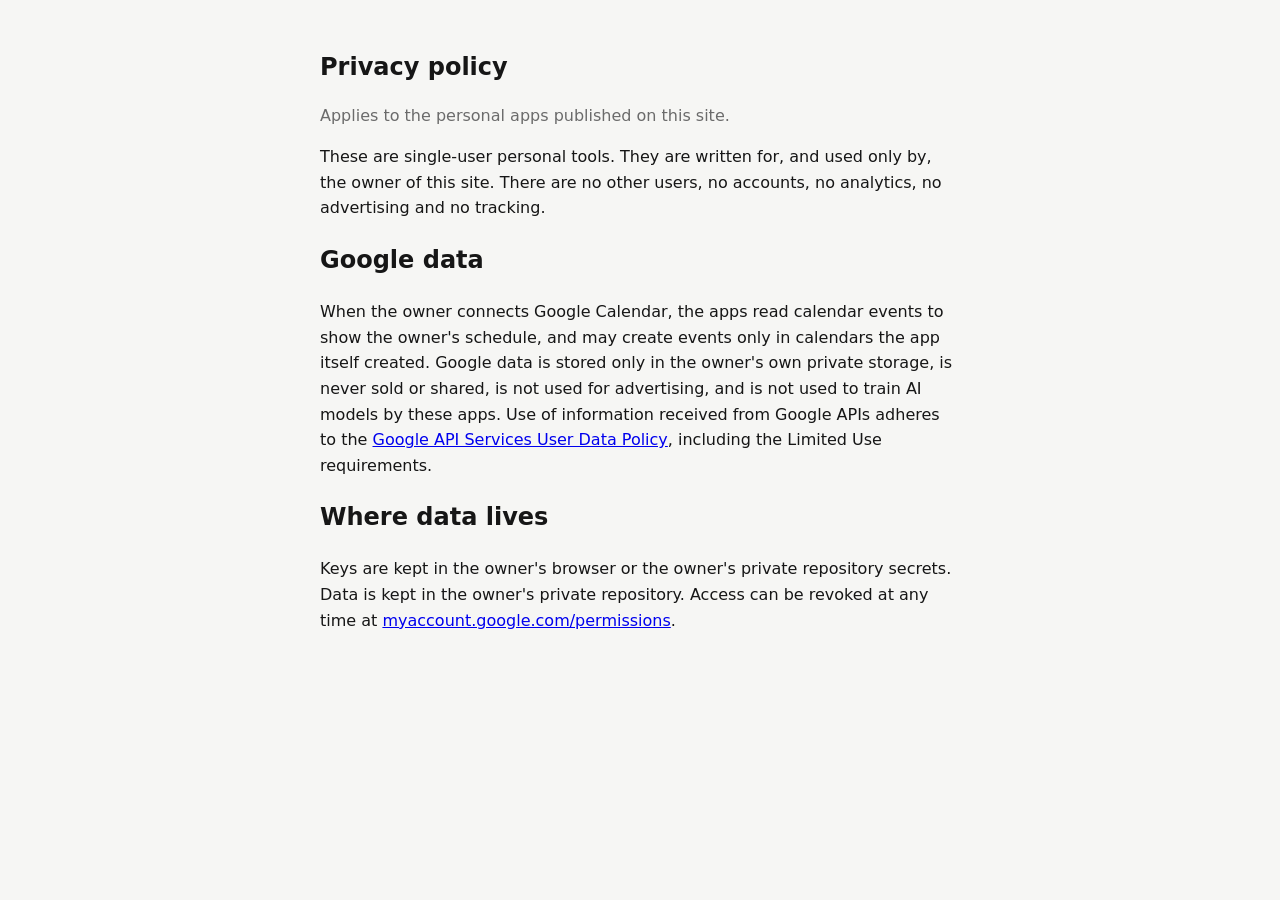
==== privacy.html @ ff5e39c3 "Privacy page, required by Google to publish the OAuth app Co-Authored-By: Claude Opus 5.5 <noreply@a" ====
<!doctype html>
<html lang="en">
<head>
  <meta charset="utf-8">
  <meta name="viewport" content="width=device-width, initial-scale=1">
  <title>Privacy</title>
  <style>
    :root { --bg: #f6f6f4; --ink: #161616; --muted: #6b6b6b; }
    @media (prefers-color-scheme: dark) { :root { --bg: #111; --ink: #ececec; --muted: #9a9a9a; } }
    body { margin: 0; background: var(--bg); color: var(--ink); font: 16px/1.6 system-ui, sans-serif; }
    main { max-width: 640px; margin: 0 auto; padding: 32px 16px; }
    h1 { font-size: 1.5rem; } .muted { color: var(--muted); }
  </style>
</head>
<body>
<main>
  <h1>Privacy policy</h1>
  <p class="muted">Applies to the personal apps published on this site.</p>
  <p>These are single-user personal tools. They are written for, and used only by, the owner of this site.
     There are no other users, no accounts, no analytics, no advertising and no tracking.</p>
  <h2>Google data</h2>
  <p>When the owner connects Google Calendar, the apps read calendar events to show the owner's schedule, and may
     create events only in calendars the app itself created. Google data is stored only in the owner's own private
     storage, is never sold or shared, is not used for advertising, and is not used to train AI models by these apps.
     Use of information received from Google APIs adheres to the
     <a href="https://developers.google.com/terms/api-services-user-data-policy">Google API Services User Data Policy</a>,
     including the Limited Use requirements.</p>
  <h2>Where data lives</h2>
  <p>Keys are kept in the owner's browser or the owner's private repository secrets. Data is kept in the owner's
     private repository. Access can be revoked at any time at
     <a href="https://myaccount.google.com/permissions">myaccount.google.com/permissions</a>.</p>
</main>
</body>
</html>
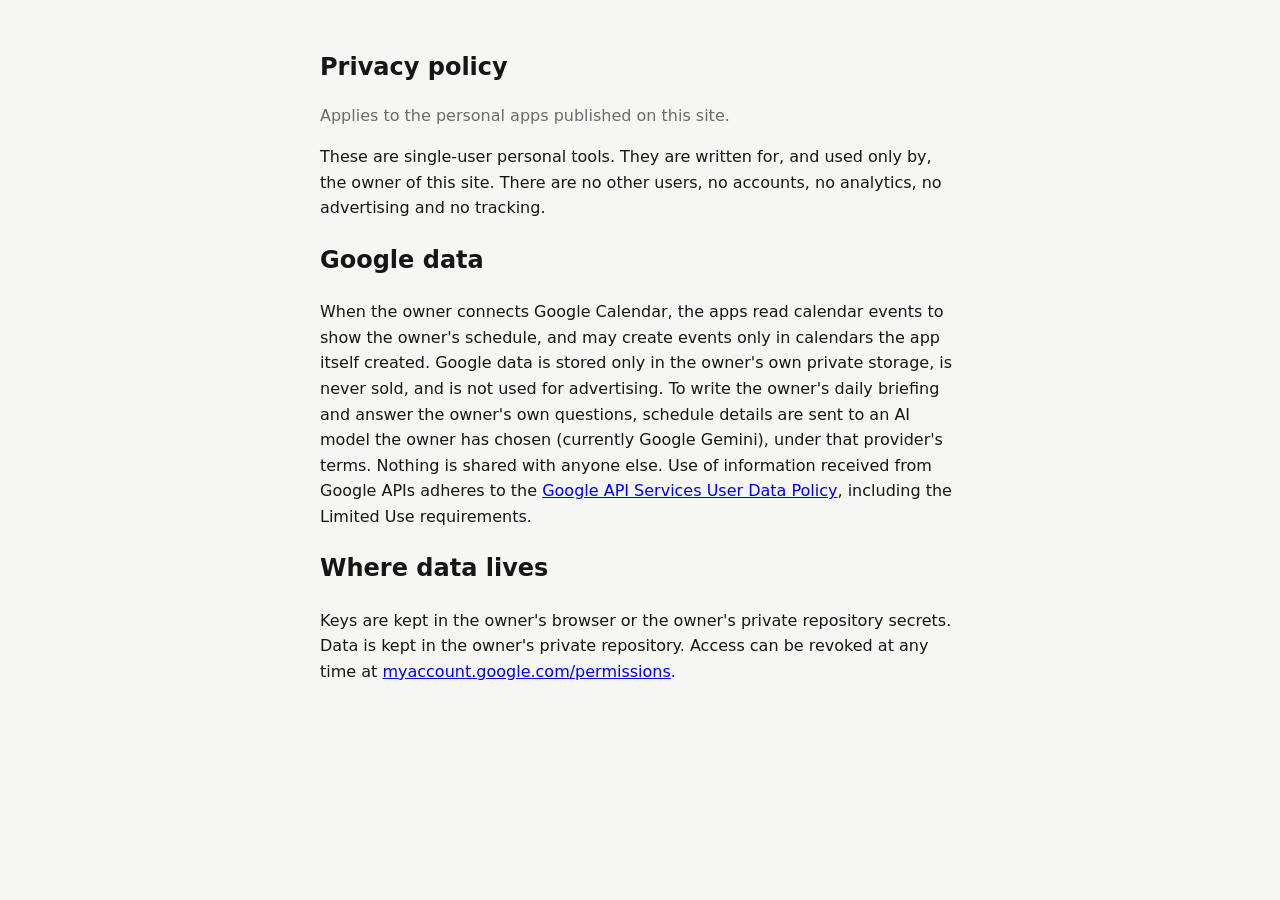
==== commit cd4802c4: "privacy: say plainly that schedule details go to the owner's chosen AI model Co-Authored-By: Claude " ====
--- a/privacy.html
+++ b/privacy.html
@@ -21,7 +21,9 @@
   <h2>Google data</h2>
   <p>When the owner connects Google Calendar, the apps read calendar events to show the owner's schedule, and may
      create events only in calendars the app itself created. Google data is stored only in the owner's own private
-     storage, is never sold or shared, is not used for advertising, and is not used to train AI models by these apps.
+     storage, is never sold, and is not used for advertising. To write the owner's daily briefing and answer the
+     owner's own questions, schedule details are sent to an AI model the owner has chosen (currently Google Gemini),
+     under that provider's terms. Nothing is shared with anyone else.
      Use of information received from Google APIs adheres to the
      <a href="https://developers.google.com/terms/api-services-user-data-policy">Google API Services User Data Policy</a>,
      including the Limited Use requirements.</p>
